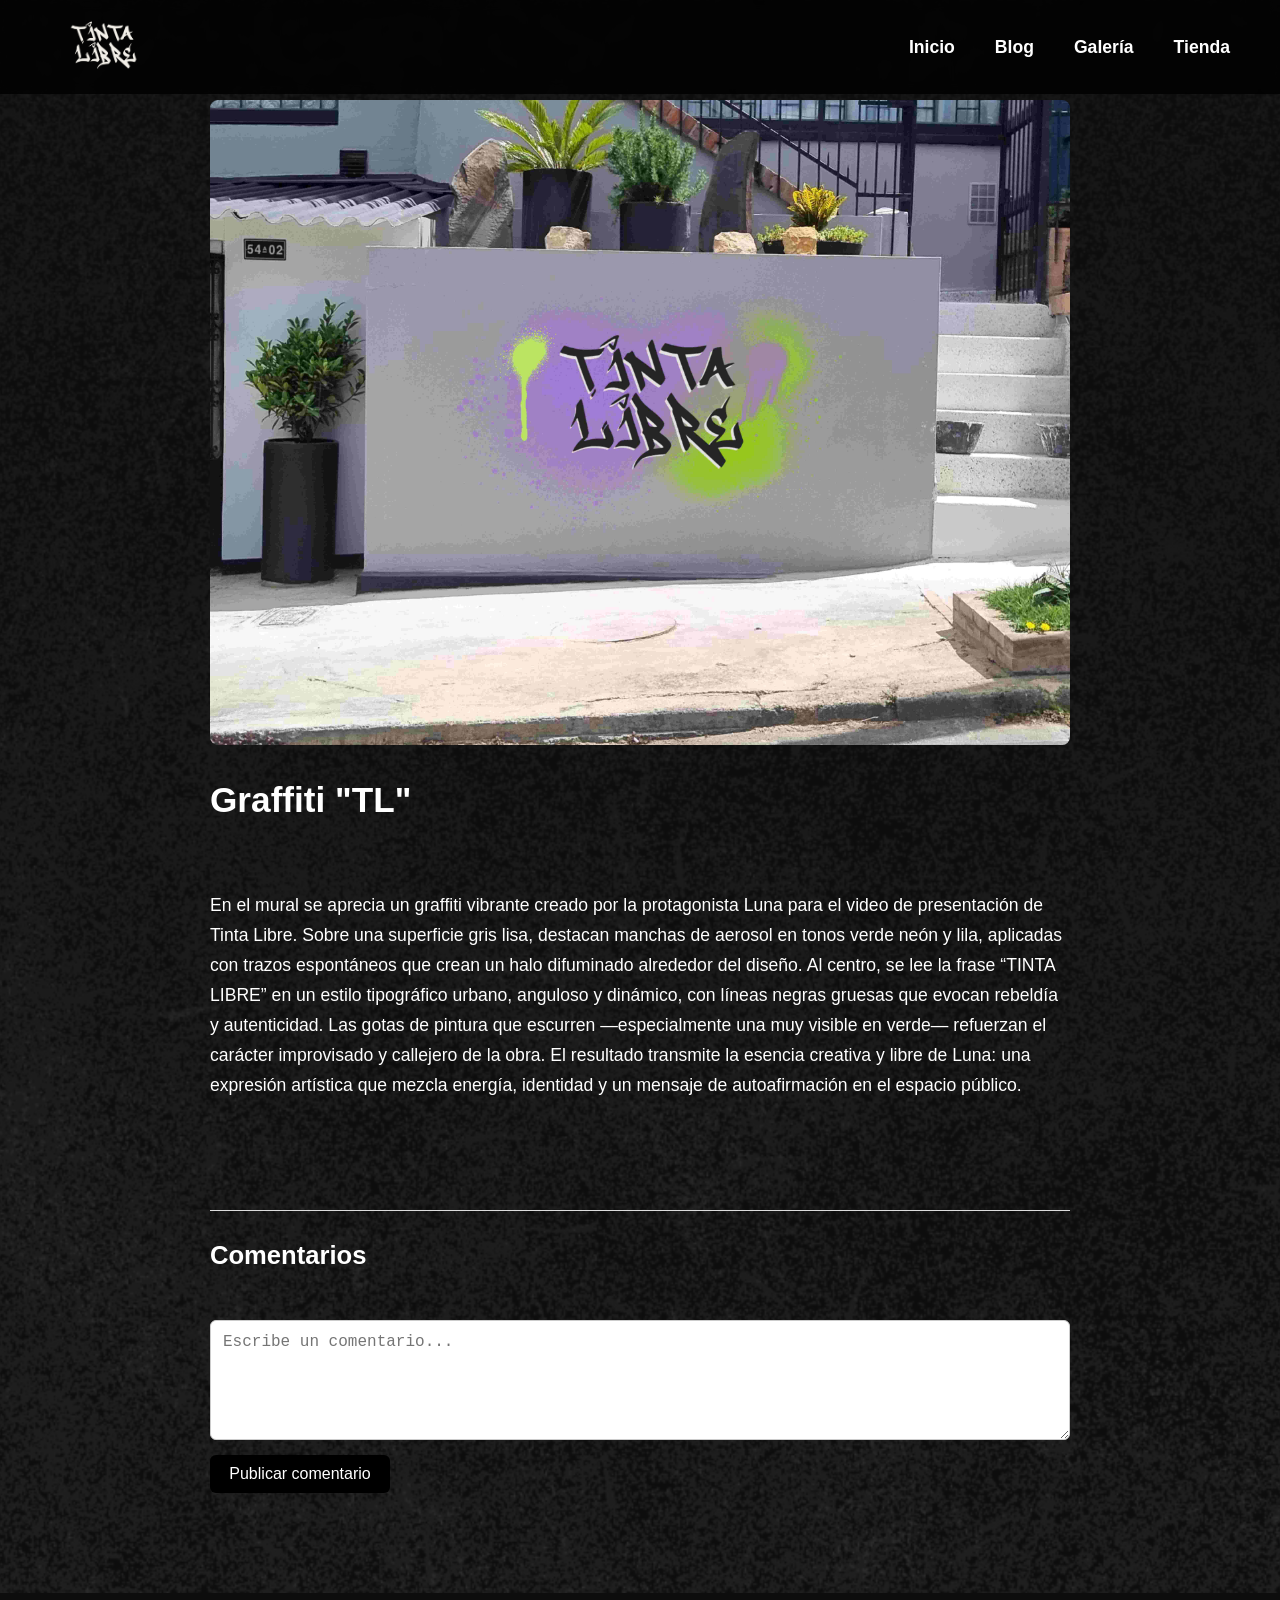
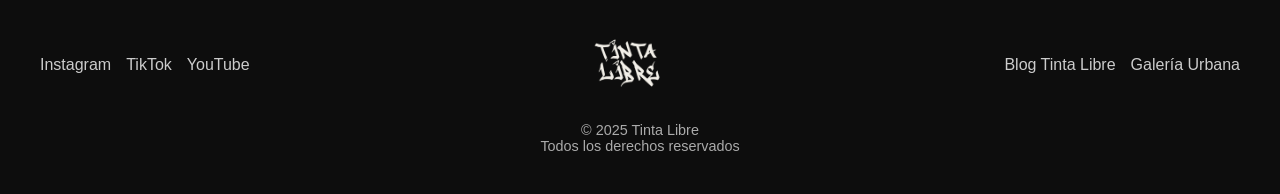
==== graffiti_luna.html @ ecadd9a1 "Add files via upload" ====
<!DOCTYPE html>
<html lang="es">
<head>
  <meta charset="UTF-8">
  <meta name="viewport" content="width=device-width, initial-scale=1.0">
  <title>Graffiti Luna</title>
  <link rel="stylesheet" href="css/hoja.css">
  <link rel="icon" href="img/favicon.ico" type="image/png">
  <script src="js/funciones.js" defer></script>
</head>
<body class="fondo_blog">
  <header>
   <nav>
  <div class="logo">
    <img src="img/logo_crema-03.png" alt="Logo Tinta Libre">
  </div>

  <button class="hamburguesa" id="hamburguesa">
    ☰
  </button>
  <ul class="menu" id="menu">
   <li><a href="index.html">Inicio</a></li>
    <li><a href="index.html">Blog</a></li>
    <li><a href="index.html">Galería</a></li>
    <li><a href="index.html">Tienda</a></li>
  </ul>
</nav>

  </header>
  <main>
	<section class="publicacion-detalle">
  <div class="detalle-contenedor">

    <!-- IMAGEN GRANDE -->
    <div class="detalle-imagen">
      <img src="img/graffiti_luna.jpg" alt="Imagen de la publicación">
    </div>

    <!-- TITULO -->
    <h1 id="detalleTitulo" class="detalle-titulo">Graffiti "TL"</h1>

    <!-- DESCRIPCIÓN AMPLIA -->
    <article class="detalle-texto">
      <p id="detalleDescripcion">En el mural se aprecia un graffiti vibrante creado por la protagonista Luna para el video de presentación de Tinta Libre. Sobre una superficie gris lisa, destacan manchas de aerosol en tonos verde neón y lila, aplicadas con trazos espontáneos que crean un halo difuminado alrededor del diseño. Al centro, se lee la frase “TINTA LIBRE” en un estilo tipográfico urbano, anguloso y dinámico, con líneas negras gruesas que evocan rebeldía y autenticidad. Las gotas de pintura que escurren —especialmente una muy visible en verde— refuerzan el carácter improvisado y callejero de la obra. El resultado transmite la esencia creativa y libre de Luna: una expresión artística que mezcla energía, identidad y un mensaje de autoafirmación en el espacio público.</p>
    </article>
	  <!-- Sección de comentarios -->
<section class="comentarios">
  <h2>Comentarios</h2>

  <!-- Lista de comentarios -->
  <div id="listaComentarios" class="lista-comentarios"></div>

  <!-- Formulario para escribir un comentario -->
  <form id="formComentario" class="form-comentario">
    <textarea id="comentarioTexto" placeholder="Escribe un comentario..." required></textarea>
    <button type="submit">Publicar comentario</button>
  </form>
</section>


  </div>
</section>
	</main>
  <footer>
    <div class="footer-medio">
      <div class="footer-redes">
        <a href="#" target="_blank">Instagram</a>
        <a href="#" target="_blank">TikTok</a>
        <a href="#" target="_blank">YouTube</a>
      </div>
      <div class="footer-logo">
        <img src="img/logo_crema-03.png" alt="Logo Tinta Libre">
      </div>
      <div class="footer-sitio">
        <a href="index.html#blog">Blog Tinta Libre</a>
        <a href="index.html#galeria">Galería Urbana</a>
      </div>
    </div>
    <div class="footer-inferior">
      <p>© 2025 Tinta Libre</p>
      <p>Todos los derechos reservados</p>
    </div>
  </footer>
</body>
</html>
---- css/hoja.css ----
* {
  margin: 0;
  padding: 0;
  box-sizing: border-box;
}

body {
	font-family: "Montserrat", sans-serif;
	background-color: #0f0f0f;
	color: #fff;
	overflow-x: hidden;
}

header {
  width: 100%;
  position: fixed;
  top: 0;
  left: 0;
  z-index: 100;
  background-color: rgba(0, 0, 0, 0.8);
  backdrop-filter: blur(6px);
}

nav {
  display: flex;
  justify-content: space-between;
  align-items: center;
  padding: 15px 50px;
  flex-wrap: wrap;
}

.logo img {
  height: 60px;
  width: auto;
}

.menu {
  display: flex;
  list-style: none;
  gap: 40px;
}

.menu li a {
  color: #fff;
  text-decoration: none;
  font-weight: 600;
  font-size: 1.1rem;
  transition: color 0.3s ease;
}

.menu li a:hover {
  color: #d4a5ff;
}

#video-fondo {
  position: absolute;
  width: 100%;
  height: 100%;
  object-fit: cover;
  z-index: -2;
}

.overlay {
  position: absolute;
  width: 100%;
  height: 100%;
  background: rgba(0, 0, 0, 0.5);
  z-index: -1;
}

.inicio {
  position: relative;
  height: 100vh;
  display: flex;
  align-items: center;
  justify-content: center;
  text-align: center;
  color: #fff;
}

.inicio .contenido h2 {
  font-size: 2.8rem;
  margin-bottom: 10px;
}

.inicio .contenido p {
    font-size: 1.2rem;
    font-weight: 300;
}

.blog-section {
	background-color: #121212;
	padding: 80px 50px;
	text-align: center;
	background-image: url(../img/fondo_blog.png);
	background-position: center center;
	background-size: cover;
	background-repeat: none;
}

.blog-section h2 {
  font-size: 2.5rem;
  margin-bottom: 40px;
}

.blog-container {
  display: grid;
  grid-template-columns: repeat(auto-fit, minmax(280px, 1fr));
  gap: 30px;
}

.blog-card {
  background-color: #1b1b1b;
  border-radius: 12px;
  overflow: hidden;
  transition: transform 0.3s ease;
}

.blog-card:hover {
  transform: translateY(-5px);
}

.blog-card img {
  width: 100%;
  height: 200px;
  object-fit: cover;
}

.blog-card h3 {
    margin: 15px;
    font-size: 1.3rem;
    font-weight: bold;
}

.blog-card p {
    margin: 0 15px 20px;
    color: #ccc;
    font-size: 0.95rem;
    font-weight: 300;
}

.galeria {
	padding: 80px 50px;
	background-color: #0f0f0f;
	text-align: center;
	background-image: url(../img/fondo_galeria.jpg);
}

.galeria h2 {
  font-size: 2.5rem;
  margin-bottom: 15px;
}

.galeria p {
    display: flex;
    color: #bbb;
    margin-bottom: 40px;
    float: none;
    justify-content: flex-start;
    font-weight: 500;
}

.galeria-mosaico {
  display: grid;
  grid-template-columns: repeat(auto-fit, minmax(240px, 1fr));
  gap: 20px;
}

.galeria-mosaico .item {
  position: relative;
  background-color: #1a1a1a;
  border-radius: 12px;
  overflow: hidden;
  box-shadow: 0 2px 8px rgba(0,0,0,0.3);
}

.galeria-mosaico .item img {
  width: 100%;
  height: 200px;
  object-fit: cover;
  border-radius: 12px;
  transition: none;
}

.galeria-mosaico .item img:hover {
  transform: none;
}

.galeria-mosaico .item .info {
  padding: 15px;
  color: #ddd;
  text-align: left;
}

.galeria-mosaico .item .info h3 {
  font-size: 1.1rem;
  margin-bottom: 8px;
}

.galeria-mosaico .item .info p {
    font-size: 0.9rem;
    color: #aaa;
    font-weight: 300;
}

footer {
	color: #fff;
	text-align: center;
	padding: 40px 20px;
	position: relative;
	z-index: 1;
	display: flex;
	flex-direction: column;
	align-items: center;
	justify-content: center;
	background-color: #0d0d0d;
}

.footer-medio {
  display: flex;
  justify-content: space-between;
  align-items: center;
  flex-wrap: wrap;
  width: 100%;
  max-width: 1200px;
  gap: 20px;
  margin-bottom: 25px;
}

.footer-redes,
.footer-sitio {
  display: flex;
  gap: 15px;
  flex-wrap: wrap;
  justify-content: center;
}

.footer-redes a,
.footer-sitio a {
  color: #ccc;
  text-decoration: none;
  font-size: 1rem;
  transition: color 0.3s;
}

.footer-redes a:hover,
.footer-sitio a:hover {
  color: #d4a5ff;
}

.footer-logo img {
  height: 60px;
  width: auto;
}

.footer-inferior {
  font-size: 0.9rem;
  color: #aaa;
}
.card-link   {
	text-decoration: none;
}


@media (max-width: 900px) {
  nav {
    flex-direction: column;
    padding: 20px;
  }

  .menu {
    flex-direction: column;
    align-items: center;
    gap: 20px;
    margin-top: 15px;
  }

  .menu li a {
    font-size: 1rem;
  }

  .inicio .contenido h2 {
    font-size: 2rem;
  }

  .blog-section {
    padding: 60px 20px;
  }

  .galeria {
    padding: 60px 20px;
  }

  .footer-medio {
    flex-direction: column;
    text-align: center;
  }

  footer {
    padding: 50px 20px;
  }
}

@media (max-width: 480px) {
  .inicio .contenido h2 {
    font-size: 1.8rem;
  }

  .inicio .contenido p {
    font-size: 1rem;
  }

  .blog-section h2,
  .galeria h2 {
    font-size: 2rem;
  }

  .footer-logo img {
    height: 50px;
  }

  .footer-redes a,
  .footer-sitio a {
    font-size: 0.9rem;
  }
}

.galeria-header,
.tienda-header {
  display: flex;
  align-items: center;
  justify-content: space-between;
  margin-bottom: 20px;
}

.btn-publicar {
  background-color: #d4a5ff;
  color: #000;
  font-weight: bold;
  text-decoration: none;
  padding: 10px 20px;
  border-radius: 8px;
  transition: background 0.3s ease;
}

.btn-publicar:hover {
  background-color: #c085ff;
}

.tienda {
	padding: 80px 50px;
	background-color: #121212;
	text-align: left;
	background-image: url(../img/fondo_tienda.jpg);
	background-position: center center;
	background-size: cover;
	background-repeat: none;
}

.tienda h2 {
	font-size: 2.5rem;
	margin-bottom: 10px;
}

.tienda p {
	margin-bottom: 25px;
	font-weight: 500;
}

.tienda-wrapper {
  display: grid;
  grid-template-columns: 1fr 220px;
  gap: 25px;
  align-items: start;
}

.tienda-container {
  display: grid;
  grid-template-columns: repeat(auto-fill, minmax(250px, 1fr));
  gap: 25px;
  justify-items: center;
  padding: 20px 0;
}

.tienda-card {
  position: relative;
  background-color: #1a1a1a;
  border-radius: 12px;
  overflow: hidden;
  box-shadow: 0 2px 8px rgba(0,0,0,0.3);
  transition: none;
}

.tienda-card:hover { transform: none; }

.tienda-card img {
  width: 100%;
  height: 200px;
  object-fit: cover;
  border-radius: 12px;
}

.tienda-card .info {
  padding: 15px;
  color: #ddd;
  text-align: left;
}

.tienda-card h3 {
  margin-bottom: 8px;
  font-size: 1.1rem;
}

.tienda-card p {
  font-size: 0.9rem;
  color: #aaa;
}

.tienda-card .precio {
  font-weight: 700;
  color: #d4a5ff;
}

.tienda-side {
  display: flex;
  align-items: start;
  justify-content: center;
  padding-top: 10px;
}

.btn-publicar {
  display: inline-block;
  background: #d4a5ff;
  color: #000;
  padding: 14px 18px;
  border-radius: 10px;
  font-weight: 700;
  text-decoration: none;
  transition: transform 0.12s, box-shadow 0.12s;
}

.btn-publicar:hover {
  transform: translateY(-3px);
  box-shadow: 0 8px 20px rgba(0,0,0,0.45);
}

@media (max-width: 900px) {
  .tienda-wrapper {
    grid-template-columns: 1fr;
  }

  .tienda-side {
    justify-content: center;
    margin-top: 15px;
  }
}

.menu-contenedor {
  position: absolute;
  top: 10px;
  right: 10px;
}

.menu-toggle {
  background: transparent;
  border: none;
  font-size: 20px;
  color: #fff;
  cursor: pointer;
  transition: transform 0.2s ease;
}

.menu-toggle:hover {
  transform: scale(1.2);
  color: #ff5252;
}

.menu-desplegable {
  display: none;
  position: absolute;
  top: 25px;
  right: 0;
  background-color: #1a1a1a;
  border: 1px solid #333;
  border-radius: 8px;
  padding: 8px;
  z-index: 20;
  box-shadow: 0 2px 8px rgba(0,0,0,0.5);
}

.menu-desplegable.activo {
  display: block;
}

.menu-desplegable .opcion {
  display: block;
  width: 100%;
  text-align: left;
  background: none;
  border: none;
  color: #ddd;
  padding: 6px 12px;
  cursor: pointer;
  font-size: 0.9rem;
  transition: background 0.2s ease, color 0.2s ease;
}

.menu-desplegable .opcion:hover {
  background: #ff5252;
  color: #fff;
}

.tienda-card, 
.galeria-mosaico .item {
  position: relative;
}

.galeria-mosaico,
.tienda-grid {
  display: grid;
  grid-template-columns: repeat(auto-fill, minmax(250px, 1fr));
  gap: 25px;
  justify-items: center;
  padding: 20px 0;
}

.card-publicacion {
	background-color: #181818;
	border-radius: 15px;
	overflow: hidden;
	width: 100%;
	max-width: 280px;
	box-shadow: 0 4px 10px rgba(0,0,0,0.3);
	transition: transform 0.2s ease;
	text-align: center;
	text-decoration: none;
}

.card-publicacion img {
  width: 100%;
  height: 180px;
  object-fit: cover;
}

.card-publicacion h3 {
	font-size: 1.2rem;
	color: #fff;
	margin: 15px 10px 5px;
	text-decoration: none;
}

.card-publicacion p {
	color: #bbb;
	font-size: 0.95rem;
	margin: 0 10px 15px;
	text-decoration: none;
}

.menu-opciones {
  position: relative;
  top: 10px;
  right: 10px;
  float: right;
  cursor: pointer;
}

.menu-opciones .menu {
  display: none;
  position: absolute;
  top: 25px;
  right: 0;
  background: #222;
  border-radius: 10px;
  box-shadow: 0 4px 8px rgba(0,0,0,0.3);
  overflow: hidden;
  z-index: 10;
}

.menu-opciones .menu button {
  display: block;
  width: 100%;
  background: none;
  border: none;
  color: #ddd;
  padding: 8px 15px;
  text-align: left;
  cursor: pointer;
}

.menu-opciones .menu button:hover {
  background-color: #333;
}

.menu-opciones.active .menu {
  display: block;
}

.form-publicar {
	padding: 120px 20px 60px;
	text-align: center;
	min-height: 100vh;
	background-color: #0f0f0f;
	background-image: url(../img/fondo_galeria.jpg);
}
.fondo_blog {
	background-image: url(../img/fondo_blog.png);
	background-position: center center;
	background-size: cover;
	background-repeat: none;
}


.form-publicar h2 {
  font-size: 2.2rem;
  margin-bottom: 10px;
  color: #fff;
}

.form-publicar p {
  color: #bbb;
  font-size: 1rem;
  margin-bottom: 25px;
}

.formulario {
  max-width: 500px;
  margin: 0 auto;
  text-align: left;
  background: #181818;
  padding: 30px;
  border-radius: 15px;
  box-shadow: 0 4px 15px rgba(0,0,0,0.4);
}

.formulario label {
  display: block;
  margin-bottom: 8px;
  font-weight: 600;
  color: #ddd;
}

.formulario input,
.formulario textarea {
  width: 100%;
  padding: 10px;
  margin-bottom: 15px;
  border: none;
  border-radius: 8px;
  background: #252525;
  color: #fff;
  font-size: 1rem;
}

.formulario input[type="file"] {
  background: none;
  color: #ccc;
}

.formulario textarea {
  resize: vertical;
  min-height: 80px;
}

.formulario button.btn-publicar {
  display: block;
  margin: 0 auto;
  margin-top: 10px;
  background: #d4a5ff;
  color: #000;
  font-weight: bold;
  padding: 12px 20px;
  border: none;
  border-radius: 10px;
  cursor: pointer;
  transition: background 0.3s ease, transform 0.2s ease;
}

.formulario button.btn-publicar:hover {
  background: #c085ff;
  transform: translateY(-3px);
}

@media (max-width: 600px) {
  .formulario {
    padding: 20px;
  }

  .form-publicar h2 {
    font-size: 1.8rem;
  }
}
/* ======= MENÚ HAMBURGUESA ======= */
.hamburguesa {
  display: none;
  font-size: 2rem;
  color: #fff;
  background: none;
  border: none;
  cursor: pointer;
  transition: color 0.3s ease;
}

.hamburguesa:hover {
  color: #d4a5ff;
}

/* Estilos responsive */
@media (max-width: 900px) {
  .hamburguesa {
    display: block;
  }

  .menu {
    display: none;
    flex-direction: column;
    position: absolute;
    top: 80px;
    right: 20px;
    background-color: rgba(15, 15, 15, 0.95);
    border-radius: 10px;
    padding: 20px;
    gap: 20px;
    width: 200px;
    text-align: right;
    box-shadow: 0 4px 15px rgba(0, 0, 0, 0.4);
  }

  .menu.activo {
    display: flex;
  }

  .menu li a {
    font-size: 1.1rem;
  }
}
.publicacion-detalle {
	max-width: 900px;
	margin: 80px auto;
	padding: 20px;
}

.detalle-contenedor {
  display: flex;
  flex-direction: column;
  gap: 30px;
}

.detalle-imagen img {
  width: 100%;
  border-radius: 8px;
  object-fit: cover;
}

.detalle-titulo {
  font-size: 2.2rem;
  font-weight: 700;
  line-height: 1.2;
  text-align: left;
  margin-bottom: 10px;
}

.detalle-texto {
	font-size: 1.1rem;
	line-height: 1.7;
	text-align: left;
	white-space: pre-line;
}
.comentarios {
  margin-top: 50px;
  padding-top: 30px;
  border-top: 1px solid #ddd;
}

.comentarios h2 {
  font-size: 1.6rem;
  margin-bottom: 20px;
  font-weight: 700;
}

.lista-comentarios {
  display: flex;
  flex-direction: column;
  gap: 20px;
  margin-bottom: 30px;
}

.comentario {
  background: #f7f7f7;
  padding: 15px;
  border-radius: 8px;
  border-left: 4px solid #333;
}

.comentario p {
  margin: 0;
  font-size: 1rem;
  line-height: 1.5;
}

.form-comentario {
  display: flex;
  flex-direction: column;
  gap: 15px;
}

.form-comentario textarea {
  width: 100%;
  height: 120px;
  padding: 12px;
  resize: vertical;
  font-size: 1rem;
  border-radius: 6px;
  border: 1px solid #ccc;
}

.form-comentario button {
  width: 180px;
  padding: 10px;
  border: none;
  border-radius: 6px;
  background: #000;
  color: #fff;
  font-size: 1rem;
  cursor: pointer;
}

.form-comentario button:hover {
  background: #333;
}
.btn-comprar {
        padding: 12px 20px;
        background-color: #111;
        color: #fff;
        border: none;
        margin-bottom: 25px;
        cursor: pointer;
        font-size: 1rem;
        border-radius: 4px;
}
.btn-comprar:hover {
	background-color:#d4a5ff; 
}
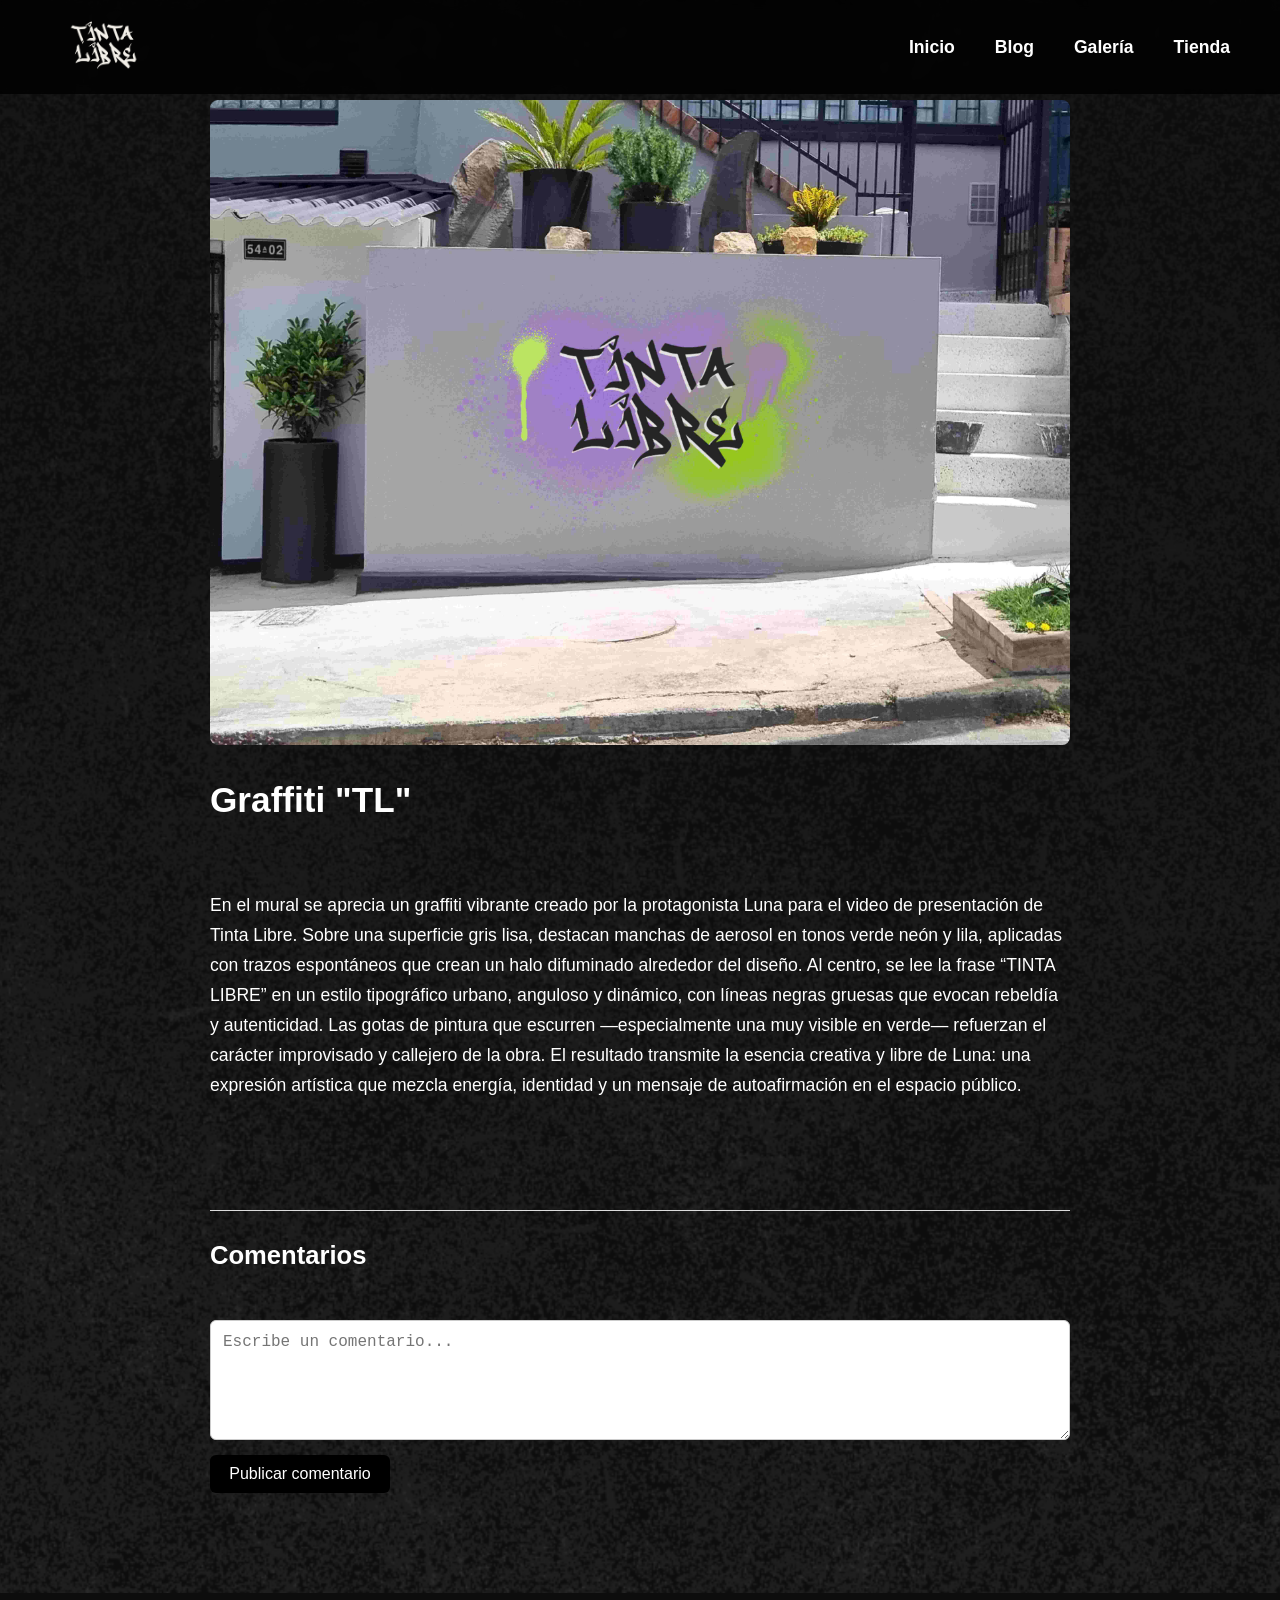
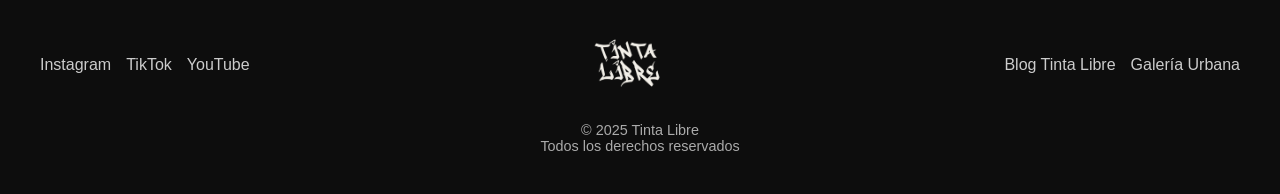
==== commit bc7dee85: "Add files via upload" ====
--- a/graffiti_luna.html
+++ b/graffiti_luna.html
@@ -31,26 +31,24 @@
 	<section class="publicacion-detalle">
   <div class="detalle-contenedor">
 
-    <!-- IMAGEN GRANDE -->
     <div class="detalle-imagen">
       <img src="img/graffiti_luna.jpg" alt="Imagen de la publicación">
     </div>
 
-    <!-- TITULO -->
+
     <h1 id="detalleTitulo" class="detalle-titulo">Graffiti "TL"</h1>
 
-    <!-- DESCRIPCIÓN AMPLIA -->
     <article class="detalle-texto">
       <p id="detalleDescripcion">En el mural se aprecia un graffiti vibrante creado por la protagonista Luna para el video de presentación de Tinta Libre. Sobre una superficie gris lisa, destacan manchas de aerosol en tonos verde neón y lila, aplicadas con trazos espontáneos que crean un halo difuminado alrededor del diseño. Al centro, se lee la frase “TINTA LIBRE” en un estilo tipográfico urbano, anguloso y dinámico, con líneas negras gruesas que evocan rebeldía y autenticidad. Las gotas de pintura que escurren —especialmente una muy visible en verde— refuerzan el carácter improvisado y callejero de la obra. El resultado transmite la esencia creativa y libre de Luna: una expresión artística que mezcla energía, identidad y un mensaje de autoafirmación en el espacio público.</p>
     </article>
-	  <!-- Sección de comentarios -->
+
 <section class="comentarios">
   <h2>Comentarios</h2>
 
-  <!-- Lista de comentarios -->
+
   <div id="listaComentarios" class="lista-comentarios"></div>
 
-  <!-- Formulario para escribir un comentario -->
+
   <form id="formComentario" class="form-comentario">
     <textarea id="comentarioTexto" placeholder="Escribe un comentario..." required></textarea>
     <button type="submit">Publicar comentario</button>
--- a/css/hoja.css
+++ b/css/hoja.css
@@ -95,7 +95,7 @@
 	background-image: url(../img/fondo_blog.png);
 	background-position: center center;
 	background-size: cover;
-	background-repeat: none;
+	background-repeat: no-repeat;
 }
 
 .blog-section h2 {
@@ -354,7 +354,7 @@
 	background-image: url(../img/fondo_tienda.jpg);
 	background-position: center center;
 	background-size: cover;
-	background-repeat: none;
+	background-repeat: no-repeat;
 }
 
 .tienda h2 {
@@ -598,7 +598,6 @@
 .form-publicar {
 	padding: 120px 20px 60px;
 	text-align: center;
-	min-height: 100vh;
 	background-color: #0f0f0f;
 	background-image: url(../img/fondo_galeria.jpg);
 }
@@ -606,7 +605,7 @@
 	background-image: url(../img/fondo_blog.png);
 	background-position: center center;
 	background-size: cover;
-	background-repeat: none;
+	background-repeat: no-repeat;
 }
 
 
@@ -689,7 +688,6 @@
     font-size: 1.8rem;
   }
 }
-/* ======= MENÚ HAMBURGUESA ======= */
 .hamburguesa {
   display: none;
   font-size: 2rem;
@@ -704,7 +702,6 @@
   color: #d4a5ff;
 }
 
-/* Estilos responsive */
 @media (max-width: 900px) {
   .hamburguesa {
     display: block;
@@ -828,15 +825,21 @@
   background: #333;
 }
 .btn-comprar {
-        padding: 12px 20px;
-        background-color: #111;
-        color: #fff;
-        border: none;
-        margin-bottom: 25px;
-        cursor: pointer;
-        font-size: 1rem;
-        border-radius: 4px;
+	padding: 12px 20px;
+	background-color: #FFFFFF;
+	color: #000000;
+	border: none;
+	margin-bottom: 25px;
+	cursor: pointer;
+	font-size: 1rem;
+	border-radius: 4px;
 }
 .btn-comprar:hover {
 	background-color:#d4a5ff; 
-}+}
+@media (min-width: 1080px) {
+    .blog-container {
+        display: grid;
+        grid-template-columns: repeat(3, 1fr);
+    }
+}
